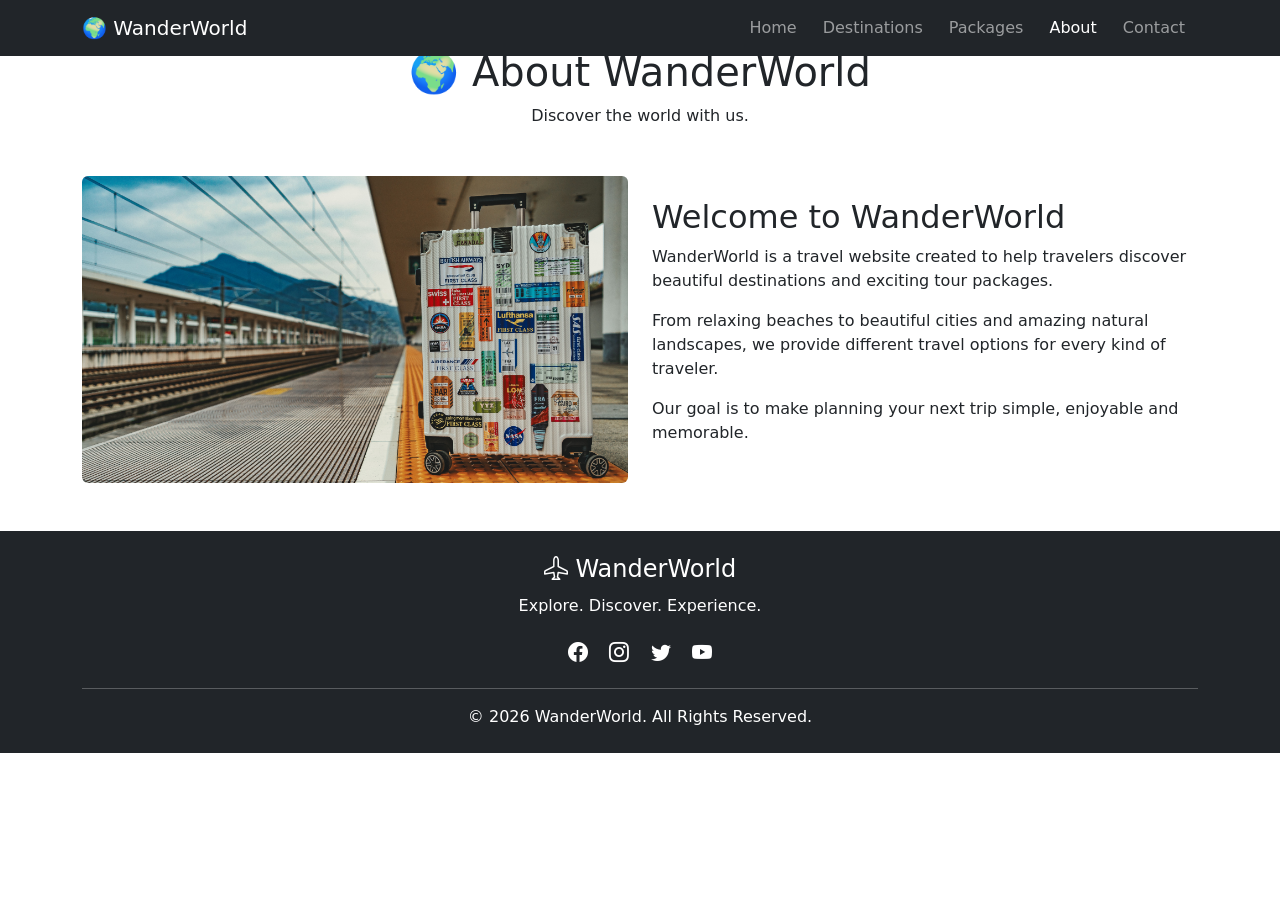
==== about.html @ 76846ff3 "update" ====
<!DOCTYPE html>
<html lang="en">
<head>
    <meta charset="UTF-8">
    <meta name="viewport" content="width=device-width, initial-scale=1.0">
    <title>About</title>
    <link rel="stylesheet" href="index.css">
    <link href="https://cdn.jsdelivr.net/npm/bootstrap@5.3.8/dist/css/bootstrap.min.css" rel="stylesheet" integrity="sha384-sRIl4kxILFvY47J16cr9ZwB07vP4J8+LH7qKQnuqkuIAvNWLzeN8tE5YBujZqJLB" crossorigin="anonymous">
    <script src="https://cdn.jsdelivr.net/npm/bootstrap@5.3.8/dist/js/bootstrap.bundle.min.js" integrity="sha384-FKyoEForCGlyvwx9Hj09JcYn3nv7wiPVlz7YYwJrWVcXK/BmnVDxM+D2scQbITxI" crossorigin="anonymous"></script>
    <link rel="stylesheet" href="https://cdn.jsdelivr.net/npm/bootstrap-icons@1.11.3/font/bootstrap-icons.min.css">
    
</head>
<body>
    <!-- NAVBAR -->

    <nav class="navbar navbar-expand-lg bg-dark navbar-dark fixed-top">

        <div class="container">

            <a class="navbar-brand" href="index.html">
                🌍 WanderWorld
            </a>

            <button
                class="navbar-toggler"
                type="button"
                data-bs-toggle="collapse"
                data-bs-target="#navbarNav">

                <span class="navbar-toggler-icon"></span>

            </button>

            <div class="collapse navbar-collapse" id="navbarNav">

                <ul class="navbar-nav ms-auto">

                    <li class="nav-item">
                        <a class="nav-link" href="index.html">
                            Home
                        </a>
                    </li>

                    <li class="nav-item">
                        <a class="nav-link" href="destinations.html">
                            Destinations
                        </a>
                    </li>

                    <li class="nav-item">
                        <a class="nav-link" href="packages.html">
                            Packages
                        </a>
                    </li>

                    <li class="nav-item">
                        <a class="nav-link active" href="about.html">
                            About
                        </a>
                    </li>

                    <li class="nav-item">
                        <a class="nav-link" href="contact.html">
                            Contact
                        </a>
                    </li>

                </ul>

            </div>

        </div>

    </nav>
    <!-- ABOUT SECTION -->

    <section class="py-5">

        <div class="container">

            <div class="text-center mb-5">

                <h1>🌍 About WanderWorld</h1>

                <p>
                    Discover the world with us.
                </p>

            </div>


            <div class="row align-items-center">

                <div class="col-md-6">

                    <img
                        src="images/about.jpg"
                        class="img-fluid rounded"
                        alt="Travel">

                </div>


                <div class="col-md-6">

                    <h2>Welcome to WanderWorld</h2>

                    <p>
                        WanderWorld is a travel website created to
                        help travelers discover beautiful destinations
                        and exciting tour packages.
                    </p>

                    <p>
                        From relaxing beaches to beautiful cities and
                        amazing natural landscapes, we provide different
                        travel options for every kind of traveler.
                    </p>

                    <p>
                        Our goal is to make planning your next trip
                        simple, enjoyable and memorable.
                    </p>

                </div>

            </div>

        </div>

    </section>
    <!-- ================= FOOTER ================= -->

    <footer class="bg-dark text-white text-center py-4">

        <div class="container">

            <h5>
                <i class="bi bi-airplane"></i> WanderWorld
            </h5>

            <p class="mb-2">
                Explore. Discover. Experience.
            </p>

            <div class="social-icons">

                <i class="bi bi-facebook"></i>
                <i class="bi bi-instagram"></i>
                <i class="bi bi-twitter"></i>
                <i class="bi bi-youtube"></i>

            </div>

            <hr>

            <p class="mb-0">
                © 2026 WanderWorld. All Rights Reserved.
            </p>

        </div>

    </footer>
</body>
</html>
---- index.css ----
* {
    margin: 0;
    padding: 0;
    box-sizing: border-box;
}

html {
    scroll-behavior: smooth;
}

body {
    font-family: Arial, Helvetica, sans-serif;
    color: #333;
    background-color: #fff;
}

section {
    overflow: hidden;
}

.section-title h2 {
    font-weight: 700;
    font-size: 35px;
    margin-bottom: 10px;
}
.section-title p {
    color: #777;
}


/* =========================
   NAVBAR
========================= */

.navbar {
    padding: 15px 0;
}

.navbar-brand {
    font-size: 24px;
}

.navbar-brand i {
    margin-right: 5px;
}

.nav-link {
    margin: 0 5px;
    transition: 0.3s;
}

.nav-link:hover {
    color: white !important;
}

.navbar .btn {
    padding: 8px 18px;
    border-radius: 20px;
    background-color: rgb(22, 35, 51);
}
.navbar .btn:hover{
    background-color: rgb(88, 83, 151);
}
/* =========================
   HERO SECTION
========================= */

.hero {
    height: 100vh;

    background-image:
         linear-gradient(
            rgba(0, 0, 0, 0.45),
            rgba(0, 0, 0, 0.45)
        ),
        url("./images/hero.jpg");

    background-size: cover;
    background-position: center;

    display: flex;
    align-items: center;
    justify-content: center;

    text-align: center;
}

.hero-content {
    max-width: 800px;
    padding: 20px;
}
.hero-content h1 {
    font-size: 65px;
    font-weight: 800;
    margin-bottom: 20px;
}

.hero-content p {
    font-size: 21px;
    margin-bottom: 30px;
}

.hero-content .btn {
    padding: 12px 30px;
    border-radius: 30px;
    background-color: rgb(86, 101, 214);
}
.hero-content .btn:hover{
    background-color: rgb(86, 101, 214);
}
/* =========================
   SEARCH SECTION
========================= */

.search-section {
    background-color: #f5f7fa;
    padding: 50px 0;
}

.search-box {
    background-color: white;
    padding: 35px;
    border-radius: 15px;

    box-shadow: 0 5px 25px rgba(0, 0, 0, 0.08);

    margin-top: -20px;
}

.search-box h2 {
    font-weight: 600;
    color: #777;
}

.search-box input {
    height: 50px;
    border-radius: 8px;
}

.search-box button {
    height: 50px;
    border-radius: 8px;
    background-color: rgb(86, 101, 214);
}
.search-box button:hover{
    background-color: rgb(86, 101, 214);
}
#searchMessage {
    font-weight: 600;
}
/* =========================
   DESTINATIONS
========================= */

.destinations {
    background-color: #fff;
}

.destination-card {
    background-color: white;
    border-radius: 15px;
    overflow: hidden;

    box-shadow: 0 5px 20px rgba(0, 0, 0, 0.10);

    transition: 0.4s;

    height: 100%;
}

.destination-card:hover {
    transform: translateY(-10px);

    box-shadow: 0 12px 30px rgba(0, 0, 0, 0.15);
}

.destination-card img {
    width: 100%;
    height: 230px;

    object-fit: cover;

    transition: 0.4s;
}
.destination-card:hover img {
    transform: scale(1.05);
}

.destination-content {
    padding: 20px;
}

.destination-content h4 {
    font-weight: 600;
    margin-bottom: 5px;
}

.destination-content .location {
    color: #777;
    margin-bottom: 12px;
}

.destination-content .price {
    color: #0d6efd;
    font-weight: 700;
    font-size: 18px;
}
/* =========================
   WHY CHOOSE US
========================= */

.why-us {
    background-color: #f5f7fa;
}

.feature-card {
    background-color: white;

    padding: 35px 20px;

    border-radius: 15px;

    height: 100%;

    transition: 0.3s;

    box-shadow: 0 5px 15px rgba(0, 0, 0, 0.06);
}

.feature-card:hover {
    transform: translateY(-8px);
}

.feature-card i {
    font-size: 45px;
    color: #0d6efd;

    display: block;

    margin-bottom: 20px;
}
.feature-card h4 {
    font-weight: 700;
    margin-bottom: 12px;
}

.feature-card p {
    color: #777;
}
/* =========================
   PACKAGES
========================= */

.packages {
    background-color: white;
}

.package-card {
    border: none;
    border-radius: 15px;

    overflow: hidden;

    box-shadow: 0 5px 20px rgba(0, 0, 0, 0.10);

    transition: 0.4s;

    height: 100%;
}

.package-card:hover {
    transform: translateY(-8px);
}

.package-card img {
    width: 100%;
    height: 220px;

    object-fit: cover;
}

.package-content {
    padding: 20px;
}
.package-content h4 {
    font-weight: 700;
}

.package-price {
    color: #0d6efd;

    font-size: 22px;

    font-weight: 700;
}
/* =========================
   TESTIMONIALS
========================= */

.testimonials {
    background-color: #f5f7fa;
}

.testimonial-card {
    background-color: white;

    padding: 30px;

    border-radius: 15px;

    height: 100%;

    box-shadow: 0 5px 15px rgba(0, 0, 0, 0.06);

    transition: 0.3s;
}

.testimonial-card:hover {
    transform: translateY(-5px);
}

.testimonial-card p {
    color: #666;

    font-style: italic;

    line-height: 1.7;

    margin-bottom: 20px;
}
.testimonial-card h5 {
    font-weight: 700;
}
/* =========================
   FOOTER
========================= */

footer {
    padding: 40px 0 !important;
}

footer h5 {
    font-size: 24px;
    margin-bottom: 10px;
}

.social-icons {
    margin: 20px 0;
}

.social-icons i {
    font-size: 20px;
    margin: 0 8px;

    cursor: pointer;

    transition: 0.3s;
}

.social-icons i:hover {
    color: #0d6efd;
}
/* =========================
   RESPONSIVE DESIGN
========================= */

@media (max-width: 768px) {

    .hero {
        height: 85vh;
    }

    .hero-content h1 {
        font-size: 42px;
    }

    .hero-content p {
        font-size: 17px;
    }

    .section-title h2 {
        font-size: 28px;
    }

    .search-box {
        padding: 25px;
    }

    .destination-card img {
        height: 200px;
    }
}
/* ===============================
   PRINT BOOKING
================================ */

@media print {

    body * {
        visibility: hidden;
    }

    #bookingConfirmation,
    #bookingConfirmation * {
        visibility: visible;
    }

    #bookingConfirmation {
        position: absolute;
        left: 0;
        top: 0;
        width: 100%;
    }

}
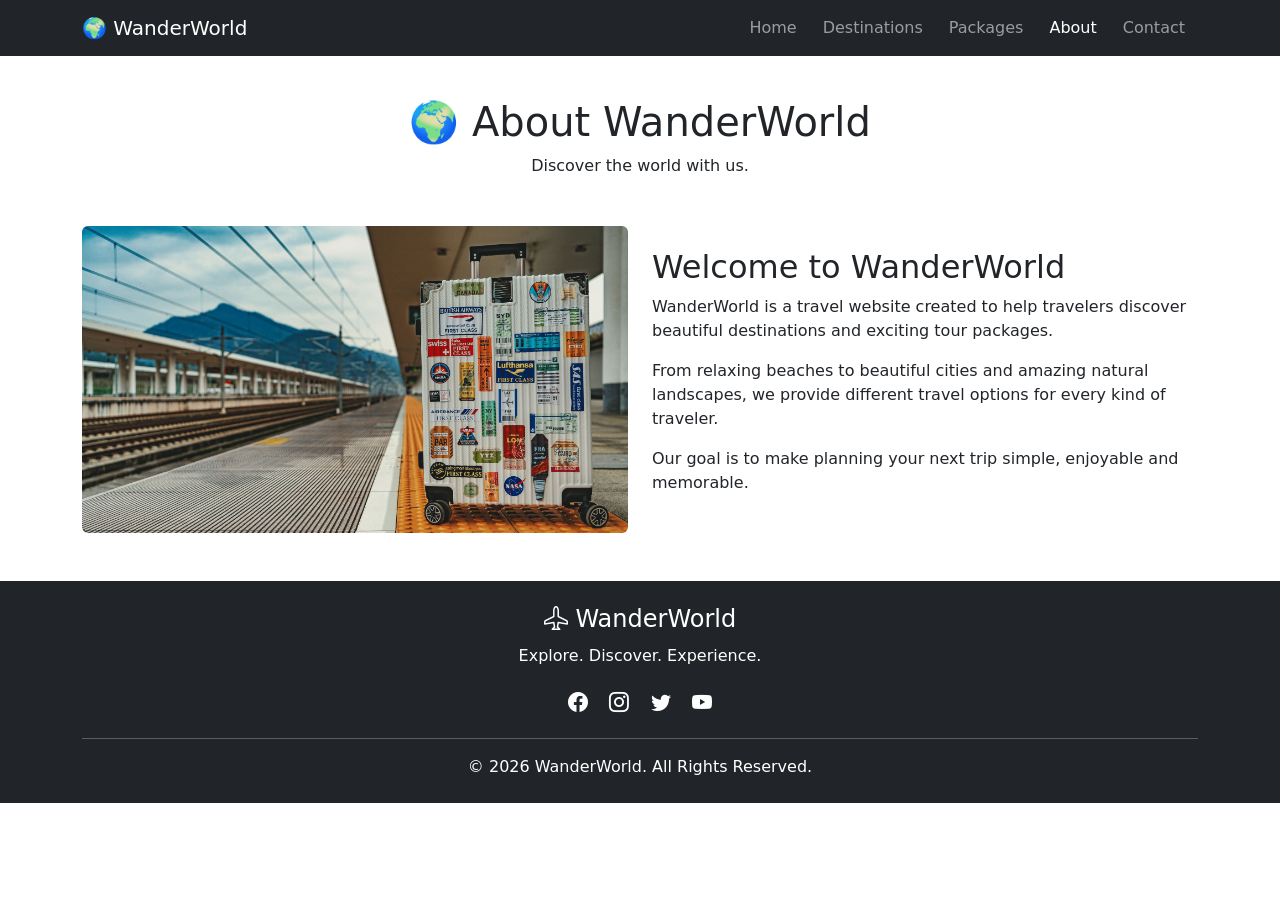
==== commit cf0cf8d7: "error solve" ====
--- a/about.html
+++ b/about.html
@@ -78,7 +78,7 @@
 
         <div class="container">
 
-            <div class="text-center mb-5">
+            <div class="text-center mb-5 page-header">
 
                 <h1>🌍 About WanderWorld</h1>
 
--- a/index.css
+++ b/index.css
@@ -12,6 +12,7 @@
     font-family: Arial, Helvetica, sans-serif;
     color: #333;
     background-color: #fff;
+    
 }
 
 section {
@@ -26,7 +27,12 @@
 .section-title p {
     color: #777;
 }
-
+/* .section-title{
+    padding-top: 30px;
+} */
+.page-header{
+    padding-top: 50px !important;
+}
 
 /* =========================
    NAVBAR
@@ -34,6 +40,8 @@
 
 .navbar {
     padding: 15px 0;
+    position: relative;
+    z-index: 1000;
 }
 
 .navbar-brand {
@@ -61,19 +69,21 @@
 .navbar .btn:hover{
     background-color: rgb(88, 83, 151);
 }
+
 /* =========================
    HERO SECTION
 ========================= */
 
 .hero {
     height: 100vh;
+    background-color: #24364b;
 
     background-image:
          linear-gradient(
             rgba(0, 0, 0, 0.45),
             rgba(0, 0, 0, 0.45)
         ),
-        url("./images/hero.jpg");
+        url("./images/hero.webp");
 
     background-size: cover;
     background-position: center;
